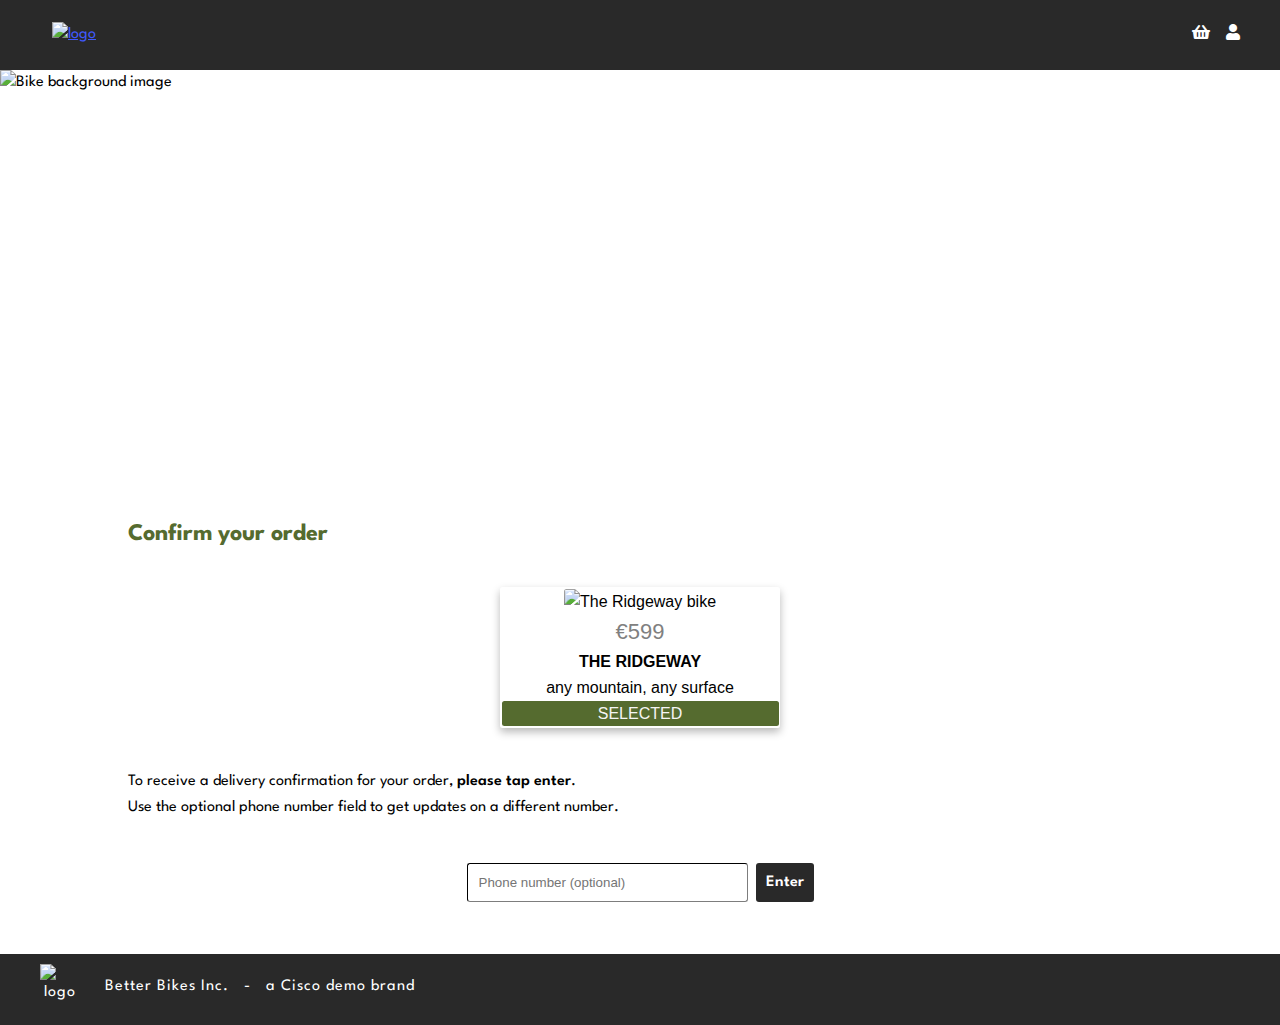
==== index.html @ b2159040 "😈🍪 Updated with Glitch" ====
<!DOCTYPE html>
<html>
<head>
  <meta charset="utf-8">
  <meta name="viewport" content="width=device-width">
  <title>Better Bikes Inc | Bikes, better</title>
  <link rel="stylesheet" href="https://cdnjs.cloudflare.com/ajax/libs/font-awesome/5.15.1/css/all.min.css" type="text/css" />
  <link href="https://fonts.googleapis.com/css2?family=Spartan:wght@300;400;500;600;700;800&display=swap" rel="stylesheet">
  <link href="style.css" rel="stylesheet" type="text/css" />
  <link href="dropdown.css" rel="stylesheet" type="text/css" />
  <link rel="icon"href="https://cdn.glitch.global/83a10884-cec3-4518-b89b-9e37d73fa498/favicon.ico?v=1711363907655" type="image/x-icon!">
</head>
<body>
    <header>
      <nav class="navMenu" id="myNavMenu">
        <div class="navColL">
          <a href="/"><img id="logo" src="https://awsprodemailassets.s3.amazonaws.com/0ae1dbc4-e5aa-46c3-8aed-55995aabf5b7/BetterBikesInc._white_11398667683655041.png" alt="logo">
          <img id="smallLogo" src="https://awsprodemailassets.s3.amazonaws.com/0ae1dbc4-e5aa-46c3-8aed-55995aabf5b7/BetterBikesInc_iconOnlyW_png_11402228692944843.png" alt="logo"></a>
        </div>
        <div class="navColR">
          <span style="color: #fff;"><i id="basket" class="fas fa-shopping-basket" title="(1) item in basket"></i>&nbsp;&nbsp;&nbsp;&nbsp;<i class="fas fa-user" title="Your profile"></i></span>
        </div>
      </nav>
    </header>
    <div id="container">
    <div id="defaultDiv">
      <img class="heroPic" src="https://i.imgur.com/feXk069.jpg" alt="Bike background image" style="object-position: 50% 56%;">
        <div class="clear"></div>
        <br>
      <div id="before">
        <h2>Confirm your order</h2>
        <div class="clear"></div>
        <br>
        <div id="preOrder">
          <div class="card">
            <img src="https://i.imgur.com/z5g8z36.jpg" alt="The Ridgeway bike" style="width:100%">
            <p class="price">€599</p>
            <p><b>THE RIDGEWAY</b><br>any mountain, any surface</p>
            <p class="selected">SELECTED</p>
          </div>
        </div>
        <div class="clear"></div>
        <br>
        <div class="text">
          <p>To receive a delivery confirmation for your order, <b>please tap enter</b>.<br>Use the optional phone number field to get updates on a different number.</p>
        </div>
        <div class="formBox">
          <input type="tel" id="tel-enter" name="Number" class="form" placeholder="Phone number (optional)" size="30">
          <p>&nbsp;</p>
          <p>&nbsp;<a href="#" id="form-enter">Enter</a><br></p>
      </div>
      </div>
      
      <div id="complete-message" style="display:none;">
        <h2>Thank you</h2>
        <div class="text">
          <p>Order ID - <b><span class="orderId"></span></b></p>
        </div>
        <hr style="max-width:95%;">
        <div class="row">
          <div class="column">
            <p>You should receive an email shortly with confirmation for your order, ID: <b><span class="orderId"></span></b>.<br>Please check your junk folder.</p>
          </div>
          <div class="column2">
            <img src="https://awsprodemailassets.s3.amazonaws.com/0ae1dbc4-e5aa-46c3-8aed-55995aabf5b7/3213270_communication_email_letter_mail_message_icon_2229218449389959.png" alt="email icon" style="max-width: 40px;display: block;margin-left: auto;margin-right: auto;">
          </div>
        </div>
      </div>
    </div>

    <div class="clear"></div>
    <br>
  </div>	
  <footer>
    <span>
      <img style="width:40px; display: inline-block; float: left; margin-top: -10px; margin-bottom:auto;" src="https://awsprodemailassets.s3.amazonaws.com/0ae1dbc4-e5aa-46c3-8aed-55995aabf5b7/BetterBikesInc_iconOnlyW_png_11402228692944843.png" alt="logo">
      <p style="display: inline-block; margin:auto;">&nbsp;&nbsp;&nbsp;&nbsp;&nbsp;Better Bikes Inc.&nbsp;&nbsp;&nbsp;-&nbsp;&nbsp;&nbsp;a Cisco demo brand</p>
    </span>
  </footer>

  <script src="https://code.jquery.com/jquery-3.2.1.slim.min.js" integrity="sha384-KJ3o2DKtIkvYIK3UENzmM7KCkRr/rE9/Qpg6aAZGJwFDMVNA/GpGFF93hXpG5KkN" crossorigin="anonymous"></script>
  <script src="https://code.jquery.com/jquery-3.4.1.min.js" integrity="sha256-CSXorXvZcTkaix6Yvo6HppcZGetbYMGWSFlBw8HfCJo=" crossorigin="anonymous"></script>

  <script src="script.js"></script>
  <script>

  function parseQueryString (queryString) {
      var  newQueryString= queryString.replace('?','');    
      var parsedString = '';   
      console.log(queryString);
      if(queryString.length > 2){
        parsedString = JSON.parse('{"' + decodeURI(newQueryString).replace(/"/g, '\\"').replace(/&/g, '","').replace(/=/g,'":"') + '"}');}  
      return parsedString;
  }

  $(document).ready(function () {

  var formEnter = $('#form-enter');

  formEnter.click(function (){

    var numberEnter = $('#tel-enter');
    
    var regex = /.*/ig;
    var matches = numberEnter.val().match(regex);
    if (matches.toString()){
    var xnumber = numberEnter.val();
    }
    else {var xnumber = "447752320464"}
    
    var xemail = "sebh@webex-lab.com";

    var orderVal = 'better' + Math.floor((Math.random() * 100) + 10) + Math.floor((Math.random() * 100) + 10);
    $('.orderId').text(orderVal);

    $.ajax({
      url: 'https://hooks.eu.webexconnect.io/events/0ENCVEP56Y',
      type: 'POST',
      contentType: "application/json",
      dataType: "json",
      data: JSON.stringify({
        "number" : xnumber,
        "email": xemail,
        "orderId": orderVal
      })
    })
    .done(function (data) {
    console.log(xnumber + ' / ' + xemail + ' / ' + orderVal)

    });
    var completeMessage = $('#complete-message'); completeMessage.show();
    var postOrder = $('#before'); postOrder.hide();
    var basket = $('#basket'); basket.hide();
    });
  });
  </script>
</body>
</html>
---- style.css ----
/*Body Styling*/
body {
	font-family: 'Spartan', sans-serif;
	color: #000000;
  line-height: 1.6;
  margin: 0;
}

b {
  font-weight: 600;
}

a{
  color: #4059FB;
}

a:hover{
  color: #1E1E35;
}

/*Text Styling*/
h1 {
	font-size: 250%;
  font-weight: 300;
}

h2 {
  padding-bottom: 8px;
  font-weight: 600;
  font-size: 150%;
}

h1,
h2 {
	color: darkolivegreen;
  max-width: 80%;
  margin: auto;
  font-weight: 700;
}

.text {
  margin: auto;
  max-width: 80%;
}

#logo{
  width: 300px;
  display: block;
  margin: 12px;
}

#smallLogo{
  display: none;
}

.navMenu {
  display: flex;
  overflow: hidden;
  background-color: #292929;
}

.navColL {
  flex: 75;
  display: flex;
  padding: 10px;
  margin-left: 30px;
}

.navColR {
  flex: 25;
  display: flex;
  align-items: center;
  padding: 10px;
  justify-content: flex-end;
  margin-right: 30px;
}

.heroPic{
  max-width: 100%;
  height: 550px;
  object-fit: cover;
  display: flex;
  margin-left: auto;
  margin-right: auto;
  z-index: 1;
}

/*Header Styling*/
header {
  width: 100%;
	margin: auto;
  padding: 0px;
}

#container {
	width: 100%;
	margin: 0 auto;
}

#preOrder {
  display: flex;
  width: 80%;
  margin: auto;
  flex-wrap: wrap;
}

.card {
  box-shadow: 0 4px 8px 0 rgba(0, 0, 0, 0.28);
  width: 280px;
  margin: auto;
  text-align: center;
  font-family: arial;
  flex-wrap: wrap;
  padding: 1.5px;
  border-radius: 2.5px;
}

.card img {
  border-radius: 2.5px;
}

.price {
  color: grey;
  font-size: 22px;
  margin: 0;
}

.selected {
  background-color: darkolivegreen;
  color: whitesmoke;
  font-weight: 500;
  width: 100%;
  border-radius: 2.5px;
}

.card p {
  margin: 0;
}

/*Form*/
.formBox {
  display: flex;
  align-items: center;
  justify-content: center;
  padding: 10px;
  flex-wrap: wrap;
  margin: auto;
  max-width: 80%;
}

#channels{
  height: 39px;
  width: 100px;
  border: none;
  color: #FFFFFF;
  background-color: #292929;
  border-radius: 3px;
  padding-left: 3px;
  font-weight: 600;
}

.form {
  display: inline-flex;
  padding: 11px;
  border-radius: 3px;
  border-width: 1px;
  border-color: #292929;
}

#form-enter {
  display: inline-flex;
  text-decoration: none;
  color: white;
  padding: 7px 10px;
  background-color: #292929;
  font-weight: 600;
  border-radius: 3px;
}

#form-enter:hover{
  background-color: darkolivegreen;
}

/*List Styling*/
ol li {
  padding-bottom: 8px;
}

ul li {
  padding-bottom: 8px;
}

/*Image Styling*/
img {
	width: 100%;
}

/* Demo menu */
* {
  box-sizing: border-box;
}

.orderId {
  color: darkolivegreen;
  font-weight: 700;
}

.smallShow{
    display: none;
  }

.row {
  display: flex;
  align-items: center;
  justify-content: center;
}

.column {
  flex: 65;
  display: flex;
  justify-content: center;
  align-items: center;
  padding: 10px;
}

.column2 {
  flex: 35;
  display: flex;
  justify-content: center;
  align-items: center;
  padding: 10px;
  flex-direction: column;
}

.clear {
  clear:both;
}

.qrCode{
  width: 250px;
  display: block;
  margin-left: auto;
  margin-right: auto;
}

/*Footer Styling*/
footer {
  position: bottom;
  width: 100%;
	margin: auto;
  left: 0;
  bottom: 0;
  background: #292929;
  padding: 10px;
  letter-spacing: 1px;
  color: #fff;
}
footer span {
  display: inline-block;
  min-width: 230px;
  margin: 10px 0 10px 0;
  text-align: center;
  padding-left: 30px;
}
footer span a {
  text-decoration: none;
  color: white;
  transition: all 0.2s ease-in;
}
footer span a:hover {
  color: darkgoldenrod;
}

/*Sizing Styling*/
@media screen and (max-width: 1400px) {
	.heroPic{
    height: 420px;
  }
}

@media screen and (max-width: 1200px) {
	.heroPic{
    height: 390px;
  }
}

@media screen and (max-width: 875px) {
  .heroPic{
    height: 360px;
  }

  header ul {
    padding-top:2px;
  }

  .tab {
   display: none;
  }

  .tabcontent {
    width: 100%;
    height: 520px;
  }

  .smallShow{
    display: block;
  }
	

	h1 {
		font-size: 195%;	
	}
}

@media screen and (max-width: 600px) {
	.heroPic{
    height: 320px;
  }
  
  #logo{
    display: none;
  }

  #smallLogo{
    width: 80px;
    display: block;
    margin: 12px;
  }
}

@media screen and (max-width: 400px) {
  header span {
  font-size: 15px;
  }

  p {
    font-size: 15px;
  }

  .heroPic{
    height: 290px;
  }

  .form {
    width: 90%;
  }

  .mobhide {
    display: none;
  }
}

@media screen and (min-width: 401px) {
  .mobShow {
    display: none;
  }
}
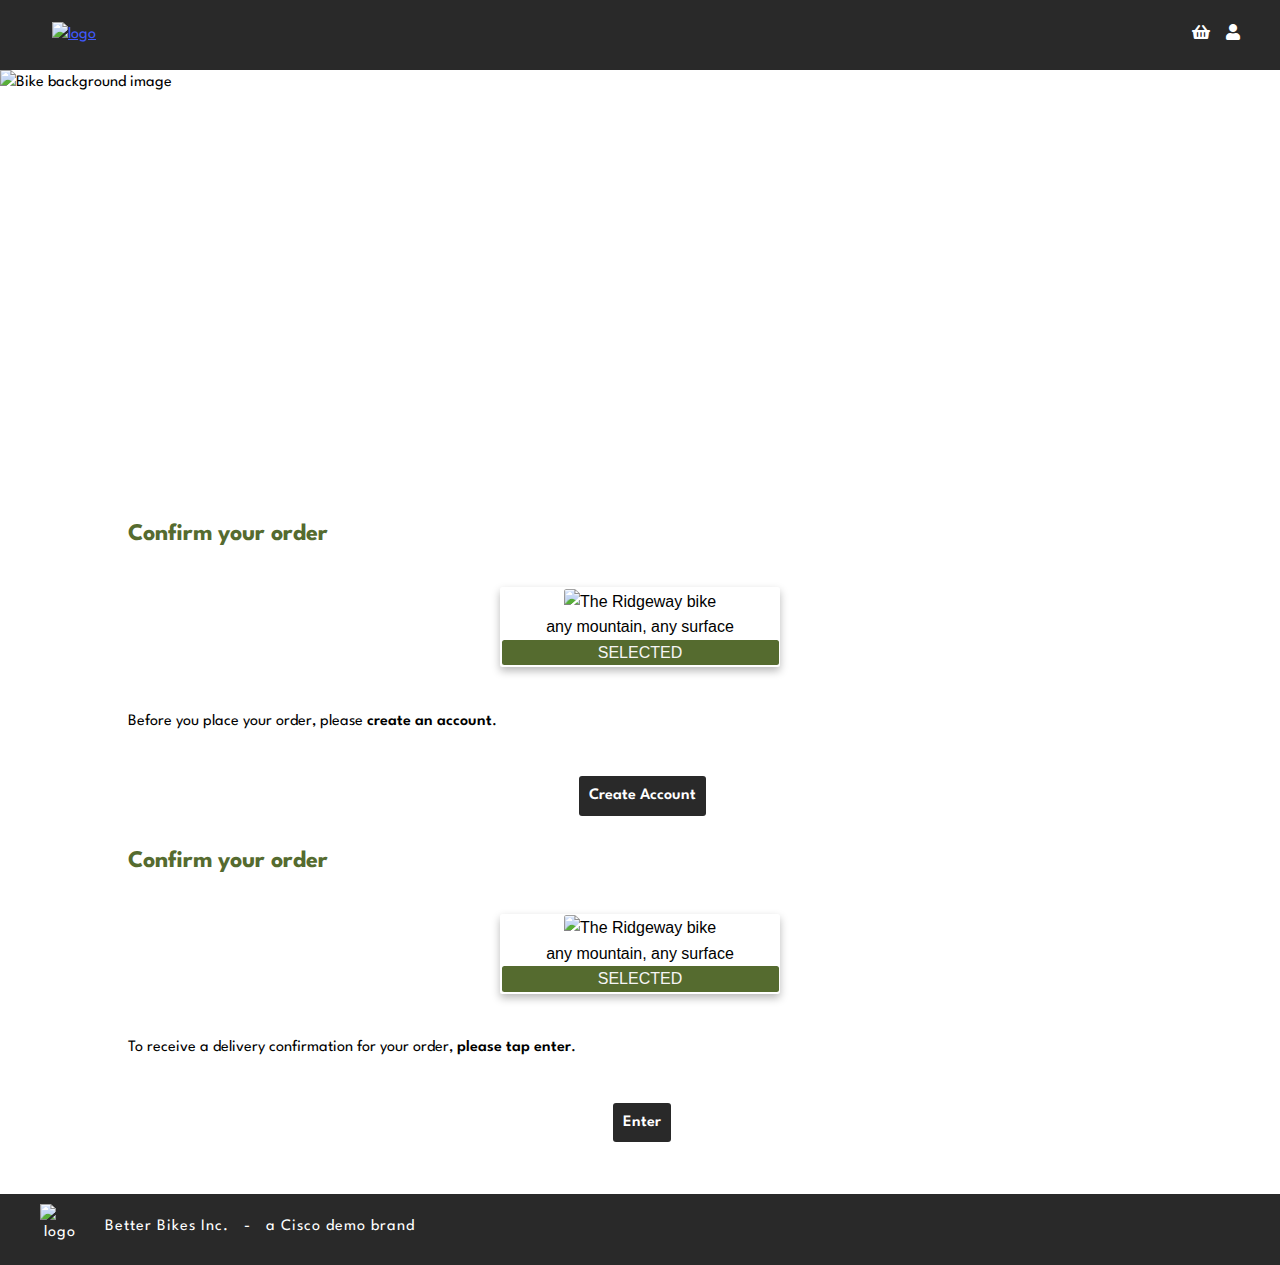
==== commit 347d09f0: "🏔️✨ Updated with Glitch" ====
--- a/index.html
+++ b/index.html
@@ -4,10 +4,9 @@
   <meta charset="utf-8">
   <meta name="viewport" content="width=device-width">
   <title>Better Bikes Inc | Bikes, better</title>
-  <link rel="stylesheet" href="https://cdnjs.cloudflare.com/ajax/libs/font-awesome/5.15.1/css/all.min.css" type="text/css" />
+  <link rel="stylesheet" href="https://cdnjs.cloudflare.com/ajax/libs/font-awesome/5.15.1/css/all.min.css" type="text/css">
   <link href="https://fonts.googleapis.com/css2?family=Spartan:wght@300;400;500;600;700;800&display=swap" rel="stylesheet">
-  <link href="style.css" rel="stylesheet" type="text/css" />
-  <link href="dropdown.css" rel="stylesheet" type="text/css" />
+  <link href="style.css" rel="stylesheet" type="text/css">
   <link rel="icon"href="https://cdn.glitch.global/83a10884-cec3-4518-b89b-9e37d73fa498/favicon.ico?v=1711363907655" type="image/x-icon!">
 </head>
 <body>
@@ -18,37 +17,63 @@
           <img id="smallLogo" src="https://awsprodemailassets.s3.amazonaws.com/0ae1dbc4-e5aa-46c3-8aed-55995aabf5b7/BetterBikesInc_iconOnlyW_png_11402228692944843.png" alt="logo"></a>
         </div>
         <div class="navColR">
-          <span style="color: #fff;"><i id="basket" class="fas fa-shopping-basket" title="(1) item in basket"></i>&nbsp;&nbsp;&nbsp;&nbsp;<i class="fas fa-user" title="Your profile"></i></span>
+          <span style="color: #fff;"><i id="basket" class="fas fa-shopping-basket" title="(1) item in basket"></i>&nbsp;&nbsp;&nbsp;&nbsp;<a href="/account.html" style="color: #fff;"><i class="fas fa-user" title="Your profile"></i></a></span>
         </div>
       </nav>
     </header>
     <div id="container">
+      
     <div id="defaultDiv">
       <img class="heroPic" src="https://i.imgur.com/feXk069.jpg" alt="Bike background image" style="object-position: 50% 56%;">
         <div class="clear"></div>
         <br>
-      <div id="before">
+      <div id="createAccount">
         <h2>Confirm your order</h2>
         <div class="clear"></div>
         <br>
-        <div id="preOrder">
+        <div class="section-body">
           <div class="card">
             <img src="https://i.imgur.com/z5g8z36.jpg" alt="The Ridgeway bike" style="width:100%">
-            <p class="price">€599</p>
-            <p><b>THE RIDGEWAY</b><br>any mountain, any surface</p>
+            <p class="price"></p>
+            <p class="product"><b></b></p>
+            <p>any mountain, any surface</p>
             <p class="selected">SELECTED</p>
           </div>
         </div>
         <div class="clear"></div>
         <br>
         <div class="text">
-          <p>To receive a delivery confirmation for your order, <b>please tap enter</b>.<br>Use the optional phone number field to get updates on a different number.</p>
+          <p>Before you place your order, please <b>create an account</b>.</p>
         </div>
         <div class="formBox">
-          <input type="tel" id="tel-enter" name="Number" class="form" placeholder="Phone number (optional)" size="30">
-          <p>&nbsp;</p>
-          <p>&nbsp;<a href="#" id="form-enter">Enter</a><br></p>
+          <p>&nbsp;<a href="/account.html" class="form-enter">Create Account</a><br></p>
+        </div>
       </div>
+      
+      
+      <div id="before">
+        <h2>Confirm your order</h2>
+        <div class="clear"></div>
+        <br>
+        <div class="section-body">
+          <div class="card">
+            <img src="https://i.imgur.com/z5g8z36.jpg" alt="The Ridgeway bike" style="width:100%">
+            <p class="price"></p>
+            <p class="product"><b></b></p>
+            <p>any mountain, any surface</p>
+            <p class="selected">SELECTED</p>
+          </div>
+        </div>
+        <div class="clear"></div>
+        <br>
+        <div class="text">
+          <p>To receive a delivery confirmation for your order, <b>please tap enter</b>.<!--br>Use the optional phone number field to get updates on a different number.--></p>
+        </div>
+        <div class="formBox">
+          <!--input type="tel" id="tel-enter" name="Number" class="form" placeholder="Phone number (optional)" size="30">
+          <p>&nbsp;</p-->
+          <p>&nbsp;<a href="#" class="form-enter" id="form-enter">Enter</a><br></p>
+        </div>
       </div>
       
       <div id="complete-message" style="display:none;">
@@ -77,62 +102,10 @@
       <p style="display: inline-block; margin:auto;">&nbsp;&nbsp;&nbsp;&nbsp;&nbsp;Better Bikes Inc.&nbsp;&nbsp;&nbsp;-&nbsp;&nbsp;&nbsp;a Cisco demo brand</p>
     </span>
   </footer>
-
   <script src="https://code.jquery.com/jquery-3.2.1.slim.min.js" integrity="sha384-KJ3o2DKtIkvYIK3UENzmM7KCkRr/rE9/Qpg6aAZGJwFDMVNA/GpGFF93hXpG5KkN" crossorigin="anonymous"></script>
   <script src="https://code.jquery.com/jquery-3.4.1.min.js" integrity="sha256-CSXorXvZcTkaix6Yvo6HppcZGetbYMGWSFlBw8HfCJo=" crossorigin="anonymous"></script>
 
   <script src="script.js"></script>
-  <script>
-
-  function parseQueryString (queryString) {
-      var  newQueryString= queryString.replace('?','');    
-      var parsedString = '';   
-      console.log(queryString);
-      if(queryString.length > 2){
-        parsedString = JSON.parse('{"' + decodeURI(newQueryString).replace(/"/g, '\\"').replace(/&/g, '","').replace(/=/g,'":"') + '"}');}  
-      return parsedString;
-  }
-
-  $(document).ready(function () {
-
-  var formEnter = $('#form-enter');
-
-  formEnter.click(function (){
-
-    var numberEnter = $('#tel-enter');
-    
-    var regex = /.*/ig;
-    var matches = numberEnter.val().match(regex);
-    if (matches.toString()){
-    var xnumber = numberEnter.val();
-    }
-    else {var xnumber = "447752320464"}
-    
-    var xemail = "sebh@webex-lab.com";
-
-    var orderVal = 'better' + Math.floor((Math.random() * 100) + 10) + Math.floor((Math.random() * 100) + 10);
-    $('.orderId').text(orderVal);
-
-    $.ajax({
-      url: 'https://hooks.eu.webexconnect.io/events/0ENCVEP56Y',
-      type: 'POST',
-      contentType: "application/json",
-      dataType: "json",
-      data: JSON.stringify({
-        "number" : xnumber,
-        "email": xemail,
-        "orderId": orderVal
-      })
-    })
-    .done(function (data) {
-    console.log(xnumber + ' / ' + xemail + ' / ' + orderVal)
-
-    });
-    var completeMessage = $('#complete-message'); completeMessage.show();
-    var postOrder = $('#before'); postOrder.hide();
-    var basket = $('#basket'); basket.hide();
-    });
-  });
-  </script>
+  <script></script>
 </body>
 </html>--- a/style.css
+++ b/style.css
@@ -97,7 +97,7 @@
 	margin: 0 auto;
 }
 
-#preOrder {
+.section-body {
   display: flex;
   width: 80%;
   margin: auto;
@@ -165,9 +165,11 @@
   border-radius: 3px;
   border-width: 1px;
   border-color: #292929;
-}
-
-#form-enter {
+  justify-content: center;
+  width: 99%;
+}
+
+.form-enter {
   display: inline-flex;
   text-decoration: none;
   color: white;
@@ -177,7 +179,7 @@
   border-radius: 3px;
 }
 
-#form-enter:hover{
+.form-enter:hover{
   background-color: darkolivegreen;
 }
 
@@ -218,9 +220,11 @@
 .column {
   flex: 65;
   display: flex;
-  justify-content: center;
-  align-items: center;
-  padding: 10px;
+  flex-wrap: wrap;
+  justify-content: center;
+  align-items: center;
+  padding: 10px;
+  flex-direction: column;
 }
 
 .column2 {
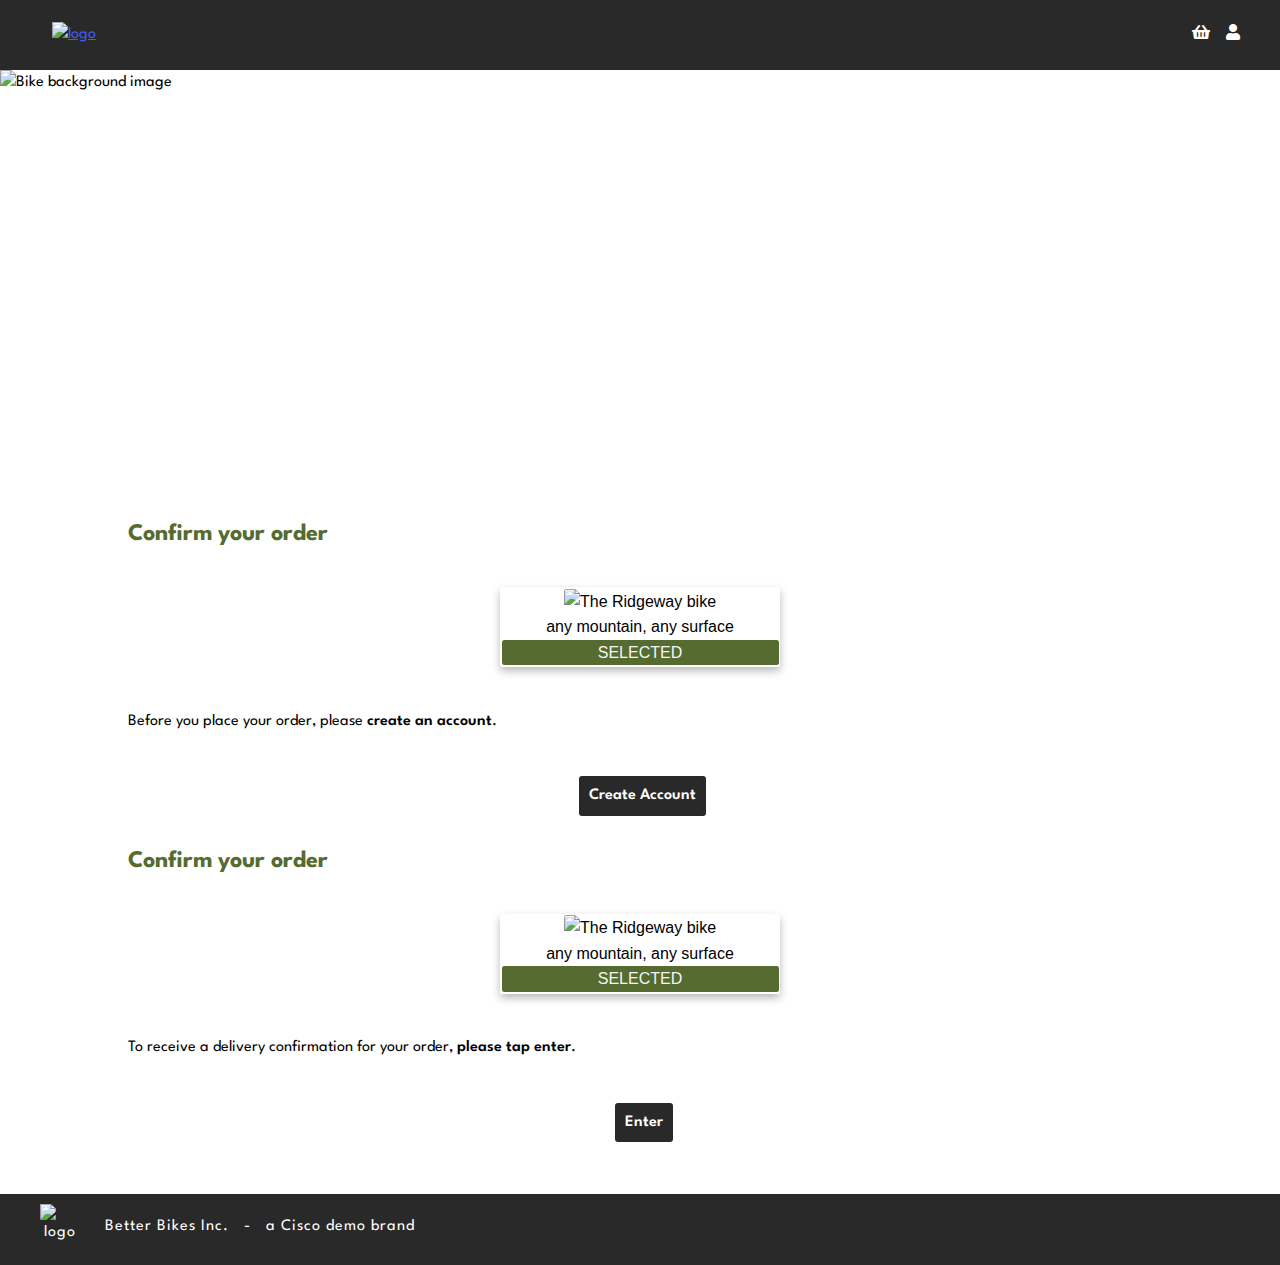
==== commit 80e2ed14: "🪵🌯 Updated with Glitch" ====
--- a/index.html
+++ b/index.html
@@ -10,23 +10,23 @@
   <link rel="icon"href="https://cdn.glitch.global/83a10884-cec3-4518-b89b-9e37d73fa498/favicon.ico?v=1711363907655" type="image/x-icon!">
 </head>
 <body>
-    <header>
-      <nav class="navMenu" id="myNavMenu">
-        <div class="navColL">
-          <a href="/"><img id="logo" src="https://awsprodemailassets.s3.amazonaws.com/0ae1dbc4-e5aa-46c3-8aed-55995aabf5b7/BetterBikesInc._white_11398667683655041.png" alt="logo">
-          <img id="smallLogo" src="https://awsprodemailassets.s3.amazonaws.com/0ae1dbc4-e5aa-46c3-8aed-55995aabf5b7/BetterBikesInc_iconOnlyW_png_11402228692944843.png" alt="logo"></a>
-        </div>
-        <div class="navColR">
-          <span style="color: #fff;"><i id="basket" class="fas fa-shopping-basket" title="(1) item in basket"></i>&nbsp;&nbsp;&nbsp;&nbsp;<a href="/account.html" style="color: #fff;"><i class="fas fa-user" title="Your profile"></i></a></span>
-        </div>
-      </nav>
-    </header>
-    <div id="container">
-      
+  <header>
+    <nav class="navMenu" id="myNavMenu">
+      <div class="navColL">
+        <a href="/"><img id="logo" src="https://awsprodemailassets.s3.amazonaws.com/0ae1dbc4-e5aa-46c3-8aed-55995aabf5b7/BetterBikesInc._white_11398667683655041.png" alt="logo">
+        <img id="smallLogo" src="https://awsprodemailassets.s3.amazonaws.com/0ae1dbc4-e5aa-46c3-8aed-55995aabf5b7/BetterBikesInc_iconOnlyW_png_11402228692944843.png" alt="logo"></a>
+      </div>
+      <div class="navColR">
+        <span style="color: #fff;"><i id="basket" class="fas fa-shopping-basket" title="(1) item in basket"></i>&nbsp;&nbsp;&nbsp;&nbsp;<a href="/account.html" style="color: #fff;"><i class="fas fa-user" title="Your profile"></i></a></span>
+      </div>
+    </nav>
+  </header>
+  <div id="container">
     <div id="defaultDiv">
       <img class="heroPic" src="https://i.imgur.com/feXk069.jpg" alt="Bike background image" style="object-position: 50% 56%;">
-        <div class="clear"></div>
-        <br>
+      <div class="clear"></div>
+      <br>
+      <!-- This below section will display when an account *IS NOT* returned -->
       <div id="createAccount">
         <h2>Confirm your order</h2>
         <div class="clear"></div>
@@ -50,7 +50,7 @@
         </div>
       </div>
       
-      
+      <!-- This below section will display when an account *IS* returned -->
       <div id="before">
         <h2>Confirm your order</h2>
         <div class="clear"></div>
@@ -67,15 +67,14 @@
         <div class="clear"></div>
         <br>
         <div class="text">
-          <p>To receive a delivery confirmation for your order, <b>please tap enter</b>.<!--br>Use the optional phone number field to get updates on a different number.--></p>
+          <p>To receive a delivery confirmation for your order, <b>please tap enter</b>.</p>
         </div>
         <div class="formBox">
-          <!--input type="tel" id="tel-enter" name="Number" class="form" placeholder="Phone number (optional)" size="30">
-          <p>&nbsp;</p-->
+          <p>&nbsp;</p>
           <p>&nbsp;<a href="#" class="form-enter" id="form-enter">Enter</a><br></p>
         </div>
       </div>
-      
+      <!-- This below section will display when an order has been placed -->
       <div id="complete-message" style="display:none;">
         <h2>Thank you</h2>
         <div class="text">
@@ -92,7 +91,6 @@
         </div>
       </div>
     </div>
-
     <div class="clear"></div>
     <br>
   </div>	
@@ -104,7 +102,6 @@
   </footer>
   <script src="https://code.jquery.com/jquery-3.2.1.slim.min.js" integrity="sha384-KJ3o2DKtIkvYIK3UENzmM7KCkRr/rE9/Qpg6aAZGJwFDMVNA/GpGFF93hXpG5KkN" crossorigin="anonymous"></script>
   <script src="https://code.jquery.com/jquery-3.4.1.min.js" integrity="sha256-CSXorXvZcTkaix6Yvo6HppcZGetbYMGWSFlBw8HfCJo=" crossorigin="anonymous"></script>
-
   <script src="script.js"></script>
   <script></script>
 </body>
